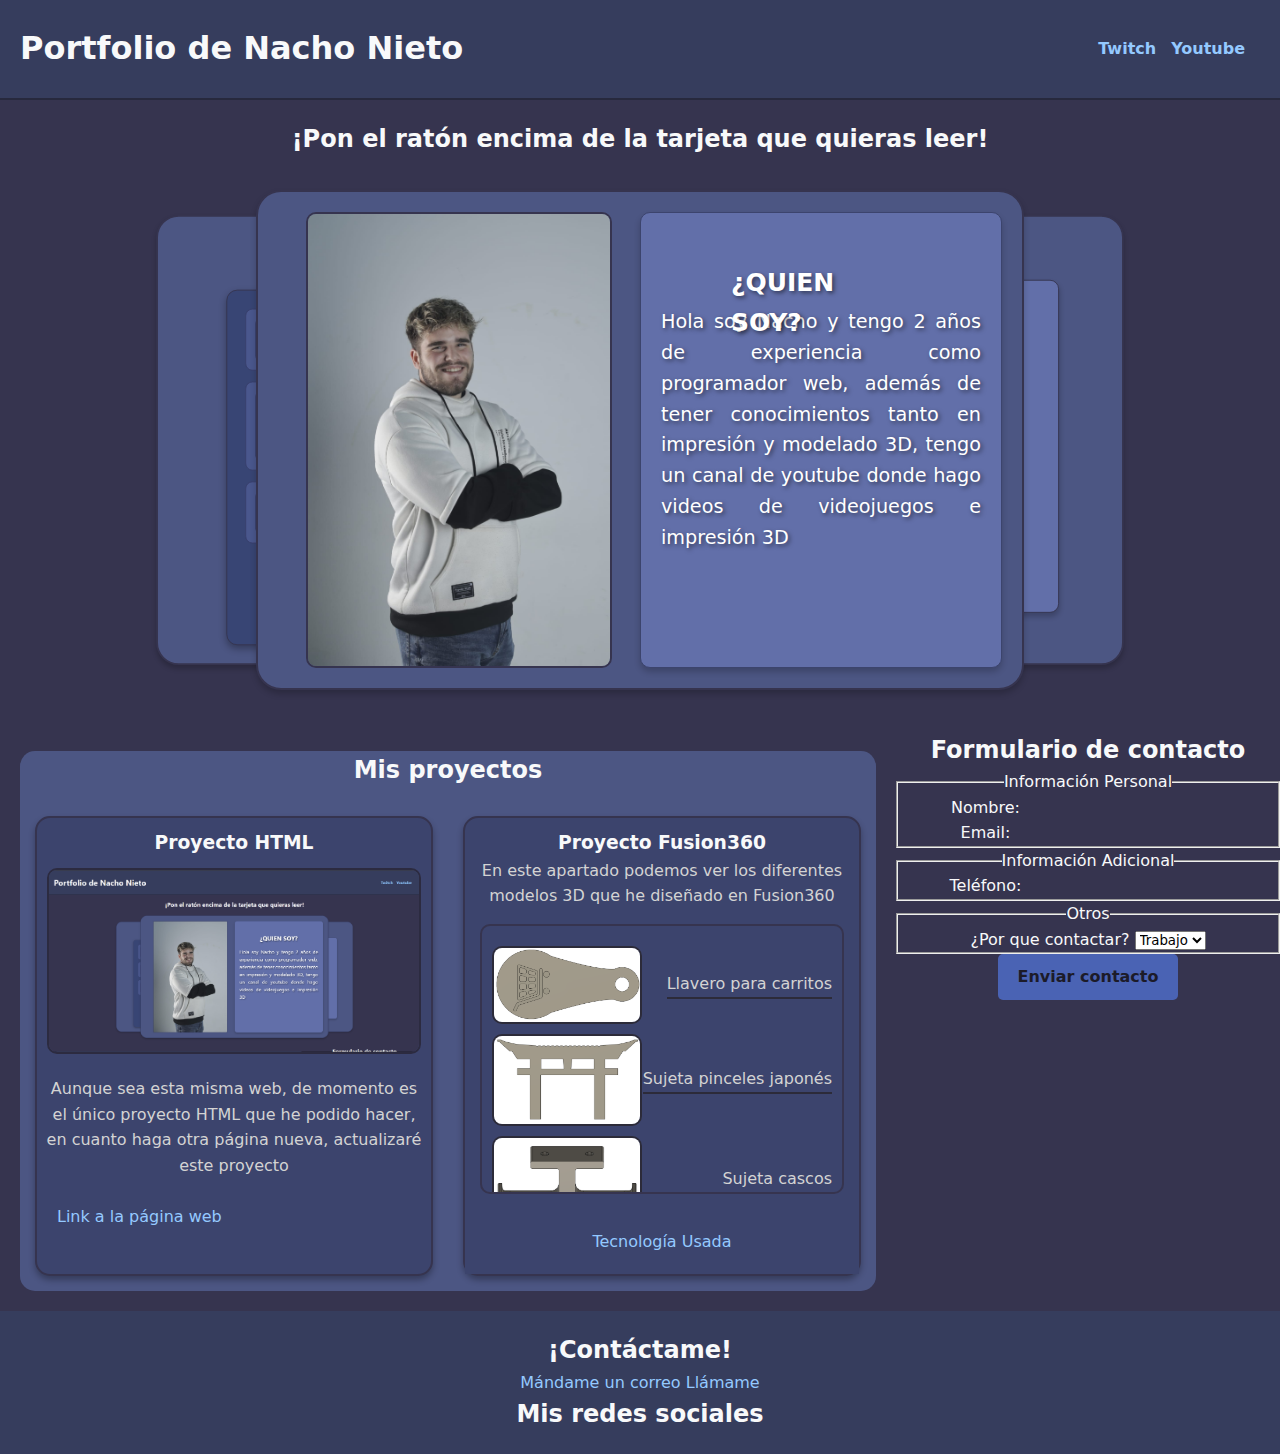
==== index.html @ bc75abee "Actualización: Proyecto_fusion" ====
<!DOCTYPE html>
<html lang="es">
<head>
    <meta charset="UTF-8">
    <meta name="viewport" content="width=device-width, initial-scale=1.0">
    <meta name="robots" content="index, follow">
    <meta name="theme-color" content="#625496">
    <meta name="description" content="Portfolio de Nacho Nieto en donde se encuentran varias experiencias y trabajos">
    <!-- Para hacer comentario o quitarlo hay que hacer Ctrl K Ctrl C -->
    <!--Entrar en opengraph para ver más etiquetas meta-->
    <link rel="icon" type="image/x-icon" href="img/icono/favicon.ico"> <!--Para insertar una imagen en la pestaña del buscador -->
    <link rel="stylesheet" href="styles/styles.css">
    <link rel="stylesheet" href="styles/oscuro.css">
    <title>Portfolio Nacho Nieto</title>
    <script>
        function detectDeviceAndRedirect() {
            const screenWidth = window.innerWidth;
            const currentPage = window.location.pathname.split('/').pop();
            const isMobile = screenWidth <= 768;
            if (isMobile && currentPage !== "mobile.html") {
                window.location.href = "mobile.html";
            } else if (!isMobile && currentPage !== "index.html") {
                window.location.href = "index.html";
            }
        }
        let resizeTimeout;
        window.addEventListener("resize", () => {
            clearTimeout(resizeTimeout);
            resizeTimeout = setTimeout(() => {
                detectDeviceAndRedirect();
            }, 200);
        });
        detectDeviceAndRedirect();
    </script>
</head>
<body>
    <header class="cabecera">
        <h1>Portfolio de Nacho Nieto</h1>
        <nav class="navegacion">
            <a href="https://twitch.tv/naxelo" target="_blank" rel="noreferrer">Twitch</a>
            <a href="https://www.youtube.com/@naxelus" target="_blank">Youtube</a>
        </nav>
    </header>
    <main class="contenido">
        <h2 class="titulo">¡Pon el ratón encima de la tarjeta que quieras leer!</h2>
        <section class="carrusel">
            <article class="tarjeta_1">
                <img class="foto-avatar" src="img/Foto_Carla_1.jpg" alt="Nacho Nieto">
                <div class="tarjeta_1_contenido">
                    <h2>¿Quien soy?</h2>
                    <p>Hola soy Nacho y tengo 2 años de experiencia como programador web, además de tener conocimientos tanto en impresión y modelado 3D, tengo un canal de youtube donde hago videos de videojuegos e impresión 3D</p>
                </div>
            </article>
            <article class="tarjeta_2">
                <div class="tarjeta_2_fondo"></div>
                <h2>Experiencia</h2>
                <h3 class="profesional">Profesional</h3>
                <div class="indra">
                    <p>Indra</p>
                    <div class="detalles">
                        <h3>Indra</h3>
                        <p>Dentro de Indra he conseguido mucha experiencia y aptitudes, algunas de las cuales son:</p>
                        <ul>
                            <li>Office365</li>
                            <li>Redes y Sistemas</li>
                            <li>Comunicaciones</li>
                            <li>Sostenibilidad</li>
                            <li>Sistemas informáticos</li>
                            <li>Hardware</li>
                            <li>Software</li>
                            <li>Conexiones</li>
                        </ul>
                        <p>Tiempo en Indra: 2023-Actualmente 1 año y 5 meses</p>
                    </div>
                </div>
                <div class="basf">
                    <p>BASF</p>
                    <div class="detalles">
                        <h3>BASF</h3>
                        <p>Dentro de BASF he conseguido mucha experiencia y aptitudes, algunas de las cuales son:</p>
                        <ul>
                            <li>Office365</li>
                            <li>Redes y Sistemas</li>
                            <li>Sistemas informáticos</li>
                            <li>Hardware</li>
                            <li>Software</li>
                            <li>Conexiones</li>
                            <li>Servicio Soporte IT</li>
                            <li>Resolución de Incidencias</li>
                        </ul>
                        <p>Tiempo en BASF: Febrero(2023)-Junio(2023) 5 meses</p>
                    </div>
                </div>
                <h3 class="personal">Personal</h3>
                <div class="clipchamp">
                    <p>Clipchamp</p>
                    <div class="detalles">
                        <h3>Clipchamp</h3>
                        <p>Con la herramienta Clipchamp he conseguido mucha experiencia por mi cuenta habiendo editado varios vídeos</p>
                        <ul>
                            <li>Edición básica de vídeos</li>
                            <li>Edición media de vídeos</li>
                            <li>Edición de audio</li>
                            <li>Producción de vídeos para RRSS</li>
                            <li>Diseño y estilo</li>
                            <li>Optimización de vídeos</li>
                        </ul>
                        <p>Tiempo usando esta tecnología: 2 años</p>
                    </div>
                </div>
                <div class="fusion360">
                    <p>Fusion360</p>
                    <div class="detalles">
                        <h3>Fusion360</h3>
                        <p>Con la herramienta Fusion360 he conseguido mucha experiencia por mi cuenta haciendo modelos 3D</p>
                        <ul>
                            <li>Nivel medio modelado 3D</li>
                            <li>Diseño para fabricación (DFM)</li>
                            <li>Diseño paramétrico</li>
                            <li>Diseño para impresión 3D</li>
                            <li>Fabricación aditiva y sustractiva</li>
                            <li>Presentación de ideas</li>
                        </ul>
                        <p>Tiempo usando esta tecnología: 1 año</p>
                    </div>
                </div>
            </article>
            <article class="tarjeta_3">
                <h2>Preguntas frecuentes</h2>
                <div class="preguntas_frecuentes">
                    <details>
                        <summary>¿Que estudios tienes?</summary>
                        <p>Estudié en el instituto IES Luis de Lucena, un Grado Superior de Telecomunicaciones y Sistemas Informáticos</p>
                    </details>
                    <details>
                        <summary>¿Que trabajo ha sido el que más experiencia te ha dado?</summary>
                        <p>En mi caso ha sido trabajando en Indra, ahí ha sido donde más experiencia he podido obtener</p>
                    </details>
                    <details>
                        <summary>¿Por qué dedicarte a la programación?</summary>
                        <p>Porque es un mundo que me apasiona y me encanta el hecho de estar ahora mismo programando esta página web</p>
                    </details>
                </div>
            </article>
        </section>
        <section class="proyectos">
            <h2>Mis proyectos</h2>
            <article class="proyecto proyecto_html">
                <header>
                    <h3>Proyecto HTML</h3>
                </header>
                <figure>
                    <img src="img/pag_web.png" alt="Imagen proyecto HTML">
                </figure>
                <p>Aunque sea esta misma web, de momento es el único proyecto HTML que he podido hacer, en cuanto haga otra página nueva, actualizaré este proyecto</p>
                <footer>
                    <a href="">Link a la página web</a>
                </footer>
            </article>
            <article class="proyecto proyecto_fusion">
                <header>
                    <h3>Proyecto Fusion360</h3>
                </header>
                <p>En este apartado podemos ver los diferentes modelos 3D que he diseñado en Fusion360</p>
                <figure class="modelos">
                    <div>
                        <img src="img/proyecto_fusion/Llavero_Carrito.png" alt="Foto del modelo">
                        <p>Llavero para carritos</p>
                    </div>
                    <div>
                        <img src="img/proyecto_fusion/Sujeta_Pinceles_Japones.png" alt="Foto del modelo">
                        <p>Sujeta pinceles japonés</p>
                    </div>
                    <div>
                        <img src="img/proyecto_fusion/Sujeta_Cascos.png" alt="Foto del modelo">
                        <p>Sujeta cascos</p>
                    </div>
                    <div>
                        <img src="img/proyecto_fusion/Gonggi.png" alt="Foto del modelo">
                        <p>Gonggi</p>
                    </div>
                    <div>
                        <img src="img/proyecto_fusion/Sujeta_Mandos.png" alt="Foto del modelo">
                        <p>Sujeta mandos</p>
                    </div>
                </figure>
                <footer>
                    <a href="https://www.autodesk.com/uk/products/fusion-360/" target="_blank">Tecnología Usada</a>
                </footer>
            </article>
        </section>
        <section class="formulario">
            <h2>Formulario de contacto</h2>
            <form method="post" action="/">
                <fieldset>
                    <legend>Información Personal</legend>
                    <div>
                        <label for="name">Nombre:
                            <input type="text" id="name" name="name" required>
                        </label>
                    </div>
                    <div>
                        <label for="email">Email:
                            <input type="email" name="email" id="email" required>
                        </label>
                    </div>
                </fieldset>
                <fieldset>
                    <legend>Información Adicional</legend>
                    <div>
                        <label for="tel">Teléfono:
                            <input type="tel" name="tel" id="tel" required pattern="[0-9]{9}">
                        </label>
                    </div>
                </fieldset>
                <fieldset>
                    <legend>Otros</legend>
                    <div>
                        <label for="why">¿Por que contactar?</label>
                        <select name="why" id="why">
                            <option value="1">Trabajo</option>
                            <option value="2">Duda</option>
                            <option value="3">Otro</option>
                        </select>
                    </div>
                </fieldset>
                <button>Enviar contacto</button>
            </form>
        </section>
    </main>
    <footer>
        <h2>¡Contáctame!</h2>
        <a href="mailto:naniru08052003@gmail.com" target="_blank">Mándame un correo</a>
        <a href="tel:+34608699053" target="_blank">Llámame</a>
        <h2>Mis redes sociales</h2>
        <a title="Linkedin" href=""><i></i></a>
        <a href="Youtube"><i></i></a>
        <a href="Twitch"><i></i></a>
        <a href="Infojobs"><i></i></a>
    </footer>
</body>
</html>
---- styles/styles.css ----
:root{
    --morado_oscuro: #4c5683;
    --morado_normal: #626fa9;
    --morado_muyoscuro: #3c446d;

    --bordes: #36344f;
}

/*Código para no tener estilos predeterminados*/

* {
    margin: 0;
    padding: 0;
    box-sizing: border-box;
    font-family: system-ui, -apple-system, BlinkMacSystemFont, 'Segoe UI', Roboto, Oxygen, Ubuntu, Cantarell, 'Open Sans', 'Helvetica Neue', sans-serif;
}
body {
    font-family: Arial, sans-serif;
    line-height: 1.6;
    width: 100%;
    height: auto;
    text-align: center;
}

h1,
h2,
h3,
p {
    margin: 0;
    padding: 0;
}

button,
input,
a {
    all: unset;
    cursor: pointer;
}

ol,
ul {
    list-style: none;
    padding: 0;
    margin: 0;
}

/*Decoración*/
.cabecera {
    width: 100%;
    height: 100px;
    border-bottom: 2px solid;
    display: flex;
    justify-content: space-between;
    align-items: center;
    padding: 10px;
    position: sticky;
    top: 0;
    z-index: 5;
}

.navegacion {
    display: flex;
    align-items: center;
}

.navegacion:hover {
    cursor: pointer;
}

.navegacion a:hover {
    text-decoration: underline;
}

.contenido {
    min-height: 100vh;
    display: grid;
    grid-template-columns: 70% 30%;
    grid-template-rows: 50px 1fr 1fr;
    grid-template-areas:
    "titulo titulo" 
    "carrusel carrusel"
    "proyecto formulario"
    ;
}

h2 {
    scroll-margin-top: 100px;
}

.titulo{
    grid-area: titulo;
    margin-top: 20px;
}

/*Código del carrusel*/
.carrusel {
    width: 768px;
    height: 500px;
    align-self: center;
    display: grid;
    justify-content: center;
    align-items: center;
    margin: 35px auto;
    grid-area: carrusel;
}

.tarjeta_1,
.tarjeta_2,
.tarjeta_3 {
    background-color: var(--morado_oscuro);
    border: 2px solid var(--bordes);
    box-shadow: 0px 4px 6px rgba(0, 0, 0, 0.2);
    border-radius: 25px;
    max-width: 768px;
    height: 500px;
    grid-row: 1 / 2;
    grid-column: 1/2;
    z-index: 2;
}

.carrusel:hover .tarjeta_1,
.carrusel:hover .tarjeta_2,
.carrusel:hover .tarjeta_3 {
    animation-play-state: paused;
}

.tarjeta_1 {
    transform: translateX(0);
    animation: cicloCompleto 15s ease-in-out infinite 3s;
    z-index: 3;
}
.tarjeta_1:hover {
    animation-play-state: paused;
}
.tarjeta_2 {
    transform: translate(20%);
    scale: 0.9;
    animation: cicloCompleto2 15s ease-in-out infinite 3s;
}
.tarjeta_2:hover {
    animation-play-state: paused;
}
.tarjeta_3 {
    transform: translate(-20%);
    scale: 0.9;
    animation: cicloCompleto3 15s ease-in-out infinite 3s;
    z-index: 1;
}
.tarjeta_3:hover {
    animation-play-state: paused;
}

@keyframes cicloCompleto {
    0% {
        transform: translateX(0);
        z-index: 3;
        scale: 1;
    }
    33.33% {
        transform: translateX(-20%);
        z-index: 2;
        scale: 0.9;
    }
    66.66% {
        transform: translateX(20%);
        scale: 0.9;
    }
    100% {
        transform: translateX(0);
        z-index: 3;
        scale: 1;
    }
}

@keyframes cicloCompleto2 {
    0% {
        transform: translateX(20%);
        z-index: 1;
        scale: 0.9;
    }
    33.33% {
        transform: translateX(0);
        z-index: 3;
        scale: 1;
    }
    66.66% {
        transform: translateX(-20%);
        z-index: 2;
        scale: 0.9;
    }
    100% {
        transform: translateX(20%);
        z-index: 1;
        scale: 0.9;
    }
}

@keyframes cicloCompleto3 {
    0% {
        transform: translateX(-20%);
        z-index: 2;
        scale: 0.9;
    }
    15% {
        z-index: 1;
    }
    33.33% {
        transform: translateX(20%);
        scale: 0.9;
    }
    66.66% {
        transform: translateX(0);
        z-index: 3;
        scale: 1;
    }
    100% {
        transform: translateX(-20%);
        z-index: 2;
        scale: 0.9;
    }
}

/*Código decoración*/
.tarjeta_1{
    display: grid;
    grid-template-columns: 1fr 1fr;
    grid-template-rows: 1fr;
    padding: 20px;
}

.tarjeta_1 img{
    max-width: 100%;
    max-height: 100%;
    object-fit: cover;
    grid-row: 1 / 3;
    justify-self: center;
}

.tarjeta_1_contenido{
    display: flex;
    flex-direction: column;
    justify-content: center;
    align-content: center;
    position: relative;
    margin: 0 auto;
    width: 100%;
    text-align: justify;
    font-size: 1.2em;
    line-height: 1.6;
    color: #e0e0e0;
    background: var(--morado_normal);
    padding: 15px 20px;
    border-radius: 10px;
    box-shadow: 0px 4px 6px rgba(0, 0, 0, 0.2);
    border: 1px solid #3c446d;
}

.tarjeta_1_contenido h2{
    position: absolute;
    top: 50px;
    left: 50%;
    transform: translate(-50%);
    font-size: 1.3em;
    color: #fff;
    text-transform: uppercase;
    margin-bottom: 20px;
    text-shadow: 2px 2px 4px rgba(0, 0, 0, 0.5);
}

.tarjeta_1_contenido p{
    color: #fff;
    margin-bottom: 20px;
    text-shadow: 2px 2px 4px rgba(0, 0, 0, 0.5);
}

.tarjeta_2{
    display: grid;
    grid-template-columns: 1fr 1fr;
    grid-template-rows: repeat(8, 50px);
    gap: 10px;
    padding: 20px;
}

.tarjeta_2_fondo{
    background-color: var(--morado_normal);
    box-shadow: 0px 4px 6px rgba(0, 0, 0, 0.2);
    border: 1px solid var(--bordes) ;
    border-radius: 10px;
    margin: 50px;
    grid-column: 1 / 3;
    grid-row: 1 / 9;
}

.tarjeta_2 h2{
    grid-row: 1 / 2;
    grid-column: 1 / 3;
    margin-top: px;
    font-size: 1.8em;
    text-shadow: 2px 2px 4px rgba(0, 0, 0, 0.5);
}

.tarjeta_2 h3{
    font-size: 1.6em;
    text-decoration: underline;
    text-shadow: 2px 2px 4px rgba(0, 0, 0, 0.5);
}

.tarjeta_2 p{
    width: fit-content;
    color: #fff;
    font-size: 1.2em;
    font-weight: 700;
    text-shadow: 2px 2px 4px rgba(0, 0, 0, 0.5);
}

.tarjeta_2 p:hover{
    color: #e0e0e0;
    cursor: pointer;
}

.profesional{
    grid-column: 1 / 2;
    grid-row: 2 / 3;
    align-self: center;
}

.indra{
    grid-column: 1 / 2;
    grid-row: 3 / 4;
    justify-self: center;
    position: relative;
}

.indra p{
    justify-self: center;
}

.detalles{
    opacity: 0;
    visibility: hidden;
    background: linear-gradient(180deg, #4a4f77, #2e344f);
    position: absolute;
    top: 100%;
    z-index: 10;
    width: 500px;
    height: 250px;
    border-radius: 10px;
    padding: 10px;
    justify-content: center;
}


.detalles h3{
    font-size: 1.6em;
    grid-column: 1 / 3;
}

.detalles p{
    font-size: 1em;
    grid-column: 1 / 3;
}

.detalles ul{
    display: grid;
    grid-template-columns: 1fr 1fr;
    grid-template-rows: repeat(4, 1fr);
    gap: 2px;
    
}

.detalles li{
    color: #fff;
    text-align: center;
    border-bottom: 1px solid #555;
}

.detalles li:nth-child(odd){
    grid-column: 1 / 2;
}

.detalles li:nth-child(even){
    grid-column: 2 / 3;
}

.indra p:hover + .detalles{
    opacity: 1;
    visibility: visible;
    text-align: center;
}

.basf{
    grid-column: 1 / 2;
    grid-row: 4 / 5;
    justify-self: center;
    position: relative;
}

.basf p{
    justify-self: center;
}

.basf p:hover + .detalles{
    opacity: 1;
    visibility: visible;
}

.personal{
    grid-column: 2 / 3;
    grid-row: 2 / 3;
    align-self: center;
}

.fusion360{
    grid-column: 2 / 3;
    grid-row: 3 / 4;
    justify-self: center;
    position: relative;
}

.fusion360 p{
    justify-self: center;
}

.fusion360 p:hover + .detalles{
    opacity: 1;
    visibility: visible;
    right: -50%;
}

.clipchamp{
    grid-column: 2 / 3;
    grid-row: 4 / 5;
    justify-self: center;
    position: relative;
}

.clipchamp p{
    justify-self: center;
}

.clipchamp p:hover + .detalles{
    opacity: 1;
    visibility: visible;
    right: -50%;
}

.tarjeta_3{
    display: flex;
    flex-direction: column;
    align-items: center;
}
.tarjeta_3 h2{
    margin-top: 15px;
    font-size: 1.8em;
    text-shadow: 2px 2px 4px rgba(0, 0, 0, 0.5);
}

.preguntas_frecuentes::-webkit-scrollbar {
    width: 8px;
    height: 8px;
}

.preguntas_frecuentes::-webkit-scrollbar-track {
    background: #e0e0e0;
    border-radius: 8px;
}

.preguntas_frecuentes::-webkit-scrollbar-thumb {
    background-color: #4c5683;
    border-radius: 8px;
    border: 2px solid #e0e0e0;
}

.preguntas_frecuentes::-webkit-scrollbar-thumb:hover {
    background-color: #1c1b29;
}

.preguntas_frecuentes::-webkit-scrollbar-horizontal {
    height: 6px;
}

.preguntas_frecuentes {
    width: 80%;
    height: 80%;
    border: 1px solid var(--bordes);
    overflow: auto;
    background-color: #384574;
    border-radius: 12px;
    padding: 20px;
    margin: 20px auto;
    box-shadow: 0 4px 8px rgba(0, 0, 0, 0.3);
    color: #ffffff;
    font-family: Arial, sans-serif;
}

.preguntas_frecuentes h2 {
    text-align: center;
    font-size: 1.8rem;
    margin-bottom: 16px;
    color: #e0e6f8;
}

.preguntas_frecuentes details {
    background-color: #4a578d;
    border: 1px solid #39406c;
    border-radius: 8px;
    margin-bottom: 12px;
    padding: 10px;
    transition: all 0.3s ease;
}

.preguntas_frecuentes details:hover {
    background-color: #5666a3;
}

.preguntas_frecuentes summary {
    font-size: 1.2rem;
    font-weight: bold;
    color: #ffffff;
    cursor: pointer;
    padding: 8px;
    border-radius: 6px;
    background-color: #39406c;
    transition: background-color 0.3s ease;
    list-style: none;
}

.preguntas_frecuentes summary:hover {
    background-color: #5666a3;
}

.preguntas_frecuentes p {
    margin-top: 10px;
    font-size: 1rem;
    line-height: 1.5;
    color: #d3d8f3;
    padding: 10px;
    background-color: #2d3458;
    border-radius: 6px;
}

.proyectos{
    grid-area: proyecto;
    margin: 20px;
    background-color: var(--morado_oscuro);
    border-radius: 15px;
    display: grid;
    grid-template-columns: 1fr 1fr;
    grid-template-rows: 50px 1fr;
}

.proyectos h2{
    grid-column: 1 / 3;
}

.proyecto{
    background-color: var(--morado_muyoscuro);
    border: 2px solid var(--bordes);
    box-shadow: 0px 4px 6px rgba(0, 0, 0, 0.3);
    margin: 15px;
    border-radius: 15px;
}

.proyecto h3{
    margin-top: 10px;
    height: 100%;
}

.proyecto footer{
    background-color: var(--morado_muyoscuro);
    align-self: flex-start;
}

.proyecto_html{
    grid-column: 1 / 2;
    display: flex;
    flex-direction: column;
}

.proyecto_html figure{
    margin: 10px 0;
}

.proyecto_html figure img{
    width: 95%;
    border: 2px solid #2c2b40;
}

.proyecto_html p{
    padding: 5px;
}

.proyecto_fusion{
    grid-column: 2 / 3;
}

.modelos{
    border: 2px solid var(--bordes);
    border-radius: 10px;
    margin: 15px;
    padding: 10px;
    max-height: 270px;
    overflow: auto;
}

.modelos::-webkit-scrollbar {
    width: 8px;
    height: 8px;
}

.modelos::-webkit-scrollbar-track {
    background: #e0e0e0;
    border-radius: 8px;
}

.modelos::-webkit-scrollbar-thumb {
    background-color: #4c5683;
    border-radius: 8px;
    border: 2px solid #e0e0e0;
}

.modelos::-webkit-scrollbar-thumb:hover {
    background-color: #1c1b29;
}

.modelos::-webkit-scrollbar-horizontal {
    height: 6px;
}

.modelos div{
    display: flex;
    justify-content: space-between;
    margin: 10px 0;
}

.modelos div img{
    width: 150px;
    height: auto;
    border-color: #2c2b39;
}

.modelos div p{
    align-self: center;
    border-bottom: 2px solid #2c2b39;
}
---- styles/oscuro.css ----
:root{
    --fondo_principal: #36344f;
    --fondo_secundario: #363d5d;
    --fondo_boton :#4a63b4;
    --fondo_boton_hover: #697dd7;
    --enlaces: #94C9FF;
    --enlaces_hover: #76A5FF;
    --bordes: #36344f;
}

body {
    background-color: var(--fondo_principal);
    color: #f8f9fa;
    font-family: Arial, sans-serif;
    line-height: 1.6;
}

.cabecera {
    background-color: var(--fondo_secundario);
    color: #f8f9fa;
    padding: 10px 20px;
    border-bottom: 2px solid #27293d;
    display: flex;
    justify-content: space-between;
    align-items: center;
}

.navegacion a {
    color: var(--enlaces);
    text-decoration: none;
    margin-right: 15px;
    font-weight: bold;
}

.navegacion a:hover {
    color: var(--enlaces_hover);
    text-decoration: underline;
}

.navegacion a:active{
    color: #D1E9FF;
}

h1,
h2,
h3 {
    color: #f8f9fa;
}

p,
li,
small {
    color: #d3d3d3;
}

button {
    background-color: var(--fondo_boton);
    color: #1c1b29;
    border: none;
    padding: 10px 20px;
    cursor: pointer;
    border-radius: 5px;
    font-weight: bold;
}

button:hover {
    background-color: var(--fondo_boton_hover);
    color: #ffffff;
}

footer {
    background-color: var(--fondo_secundario);
    color: #d3d3d3;
    text-align: center;
    padding: 20px;
}

footer a {
    color: var(--enlaces);
    text-decoration: none;
}

footer a:hover {
    color: var(--enlaces_hover);
    text-decoration: underline;
}

/* Estilo adicional para separadores o detalles */
hr {
    border: 1px solid #27293d;
    margin: 20px 0;
}

/* Destacar detalles importantes */
.highlight {
    color: #ff5700;
    font-weight: bold;
}

/* Imágenes */
img {
    border: 2px solid var(--bordes);
    border-radius: 10px;
}
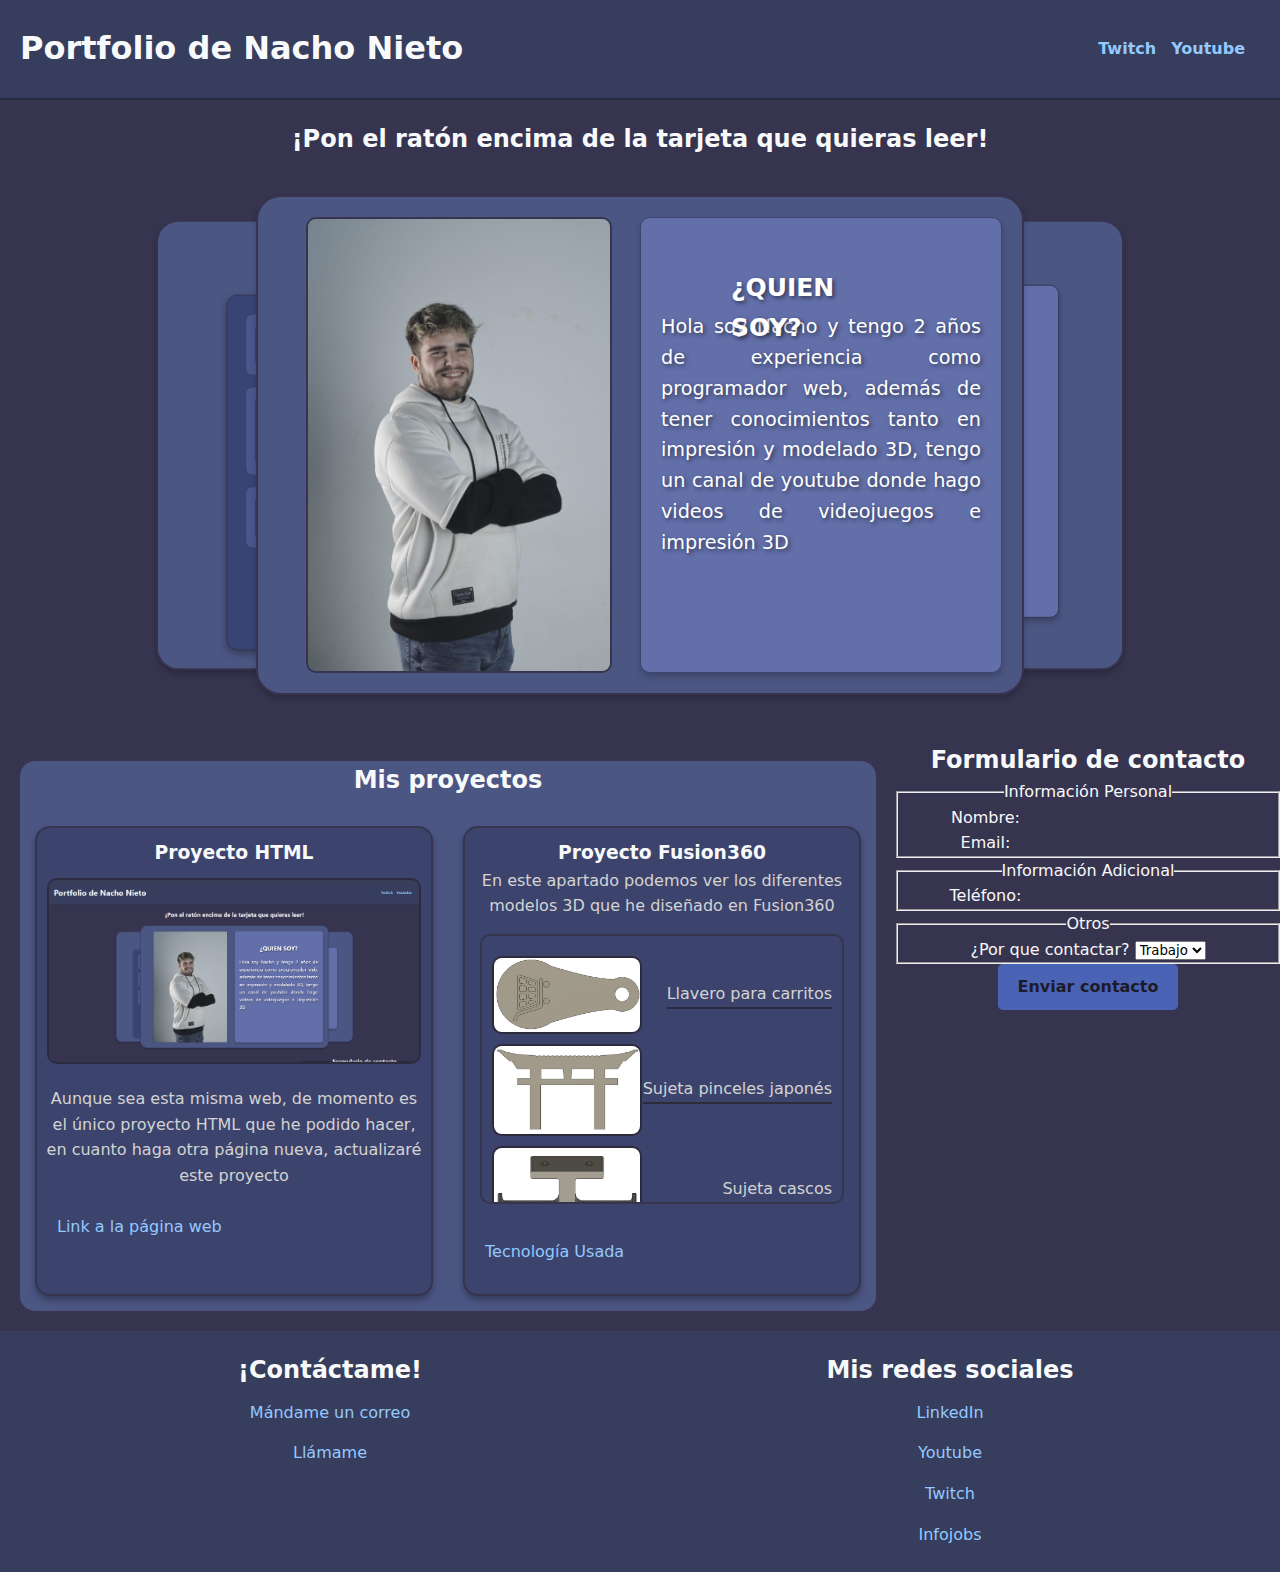
==== commit fcd48475: "Actualización: Formulario y el footer" ====
--- a/index.html
+++ b/index.html
@@ -191,7 +191,7 @@
         </section>
         <section class="formulario">
             <h2>Formulario de contacto</h2>
-            <form method="post" action="/">
+            <form method="post" action="https://script.google.com/macros/s/AKfycbwvknbaGxZZZMvTqfDeNEpvN8CyT8bdqizESLWZQ_FIiRM4Olby9V68ihwt_ud4tRWH/exec">
                 <fieldset>
                     <legend>Información Personal</legend>
                     <div>
@@ -228,15 +228,19 @@
             </form>
         </section>
     </main>
-    <footer>
-        <h2>¡Contáctame!</h2>
-        <a href="mailto:naniru08052003@gmail.com" target="_blank">Mándame un correo</a>
-        <a href="tel:+34608699053" target="_blank">Llámame</a>
-        <h2>Mis redes sociales</h2>
-        <a title="Linkedin" href=""><i></i></a>
-        <a href="Youtube"><i></i></a>
-        <a href="Twitch"><i></i></a>
-        <a href="Infojobs"><i></i></a>
+    <footer class="footer">
+        <div class="footer_contenido">
+            <h2>¡Contáctame!</h2>
+            <a href="mailto:naniru08052003@gmail.com" target="_blank">Mándame un correo</a>
+            <a href="tel:+34608699053" target="_blank">Llámame</a>
+        </div>
+        <div class="redes_sociales">
+            <h2>Mis redes sociales</h2>
+            <a title="Linkedin">LinkedIn</a>
+            <a href="Youtube">Youtube</a>
+            <a href="Twitch">Twitch</a>
+            <a href="Infojobs">Infojobs</a>
+        </div>
     </footer>
 </body>
 </html>
--- a/styles/styles.css
+++ b/styles/styles.css
@@ -45,6 +45,8 @@
 }
 
 /*Decoración*/
+
+/*Código de la Cabecera*/
 .cabecera {
     width: 100%;
     height: 100px;
@@ -539,6 +541,8 @@
     border-radius: 6px;
 }
 
+/*Código de los proyectos*/
+
 .proyectos{
     grid-area: proyecto;
     margin: 20px;
@@ -592,6 +596,8 @@
 
 .proyecto_fusion{
     grid-column: 2 / 3;
+    display: flex;
+    flex-direction: column;
 }
 
 .modelos{
@@ -643,3 +649,41 @@
     align-self: center;
     border-bottom: 2px solid #2c2b39;
 }
+
+.proyecto_fusion footer{
+    border-radius: 10px;
+    margin-bottom: 10px;
+}
+
+/*Código del Formulario*/
+
+
+
+/*Código del Footer*/
+
+.footer{
+    display: grid;
+    grid-template-columns: 1fr 1fr;
+    grid-template-rows: 1fr;
+}
+
+.footer a{
+    padding: 5px 10px;
+    text-decoration: none;
+    max-width: max-content;
+    text-align: center;
+}
+
+.footer_contenido{
+    display: flex;
+    flex-direction: column;
+    gap: 5px;
+    align-items: center;
+}
+
+.redes_sociales{
+    display: flex;
+    flex-direction: column;
+    gap: 5px;
+    align-items: center;
+}
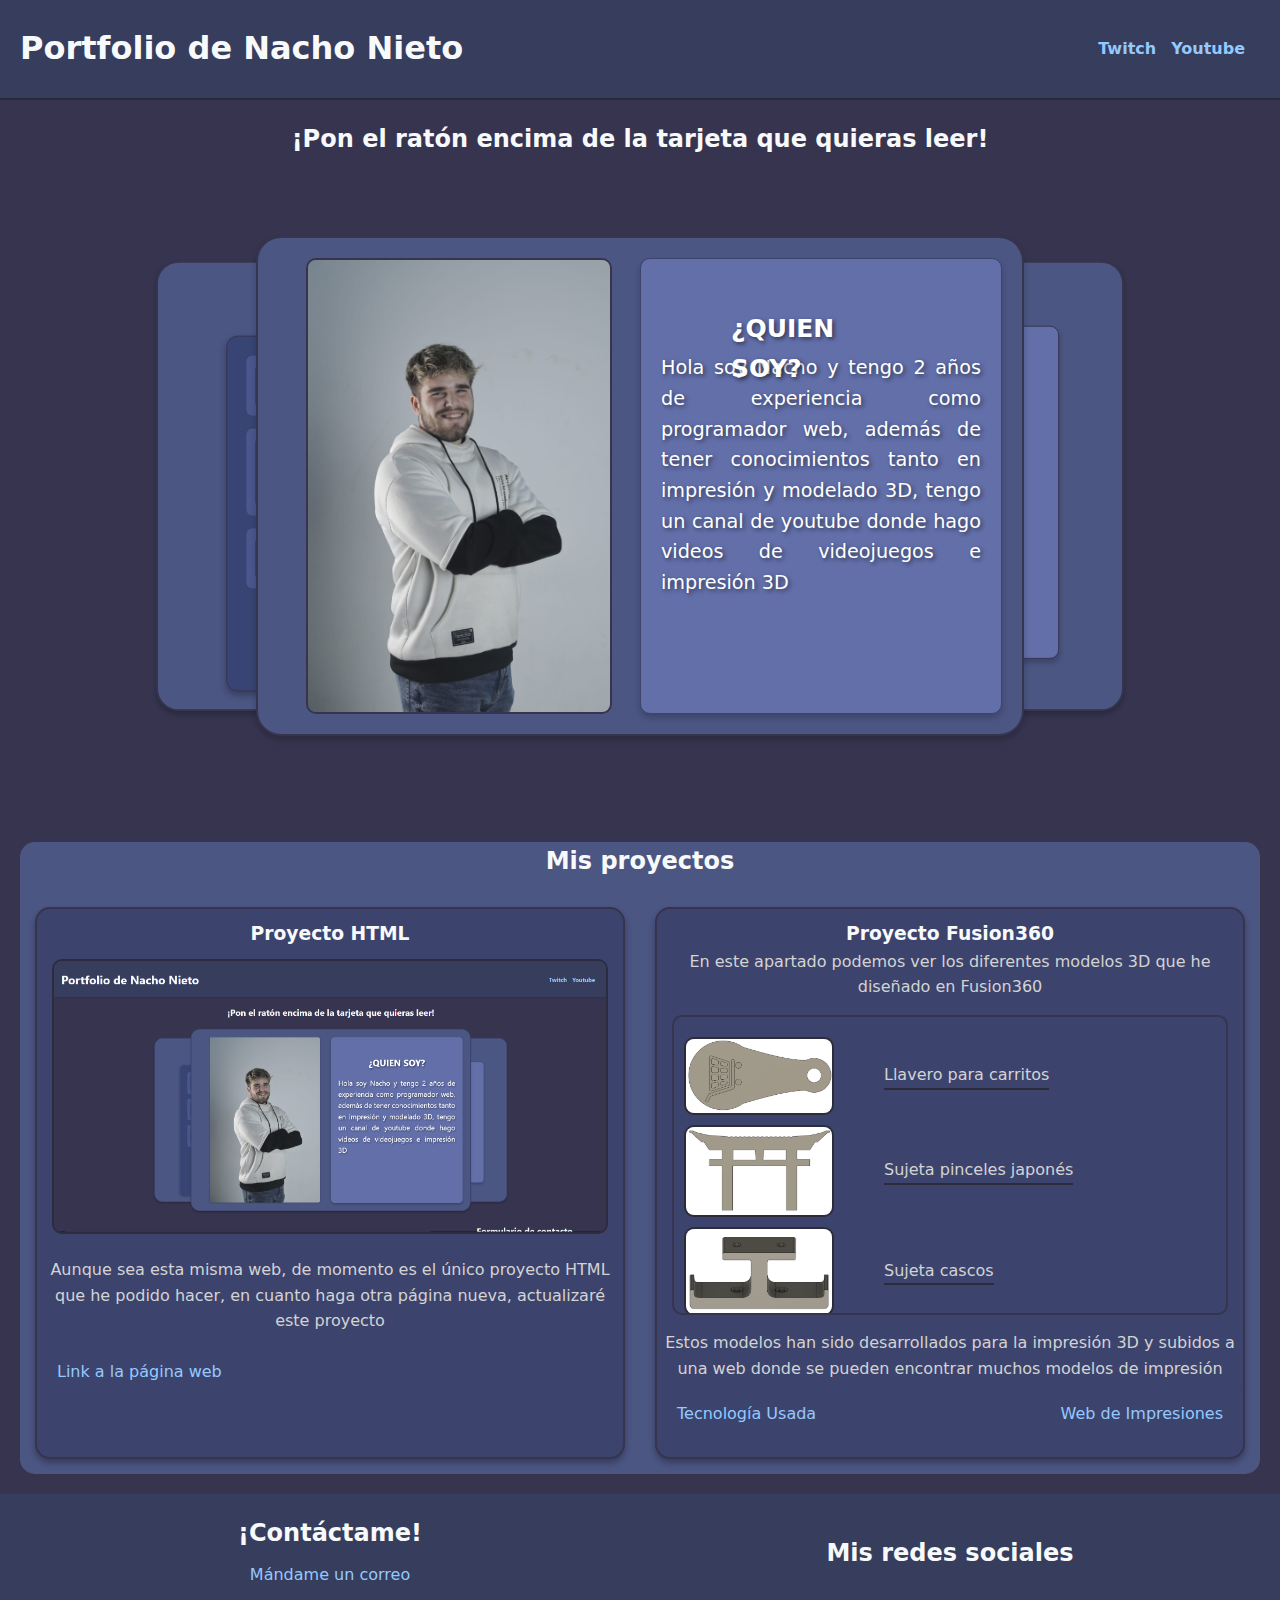
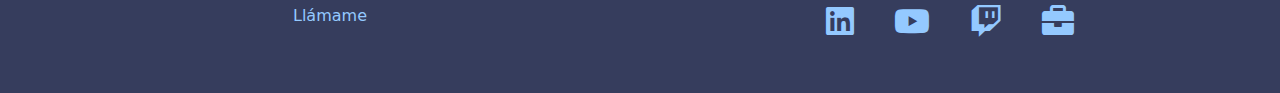
==== commit 36479b90: "Actualización: Quitado el formulario y reparado proyecto fusion" ====
--- a/index.html
+++ b/index.html
@@ -11,6 +11,7 @@
     <link rel="icon" type="image/x-icon" href="img/icono/favicon.ico"> <!--Para insertar una imagen en la pestaña del buscador -->
     <link rel="stylesheet" href="styles/styles.css">
     <link rel="stylesheet" href="styles/oscuro.css">
+    <link href="https://cdnjs.cloudflare.com/ajax/libs/font-awesome/6.0.0/css/all.min.css" rel="stylesheet">
     <title>Portfolio Nacho Nieto</title>
     <script>
         function detectDeviceAndRedirect() {
@@ -184,14 +185,16 @@
                         <p>Sujeta mandos</p>
                     </div>
                 </figure>
+                <p>Estos modelos han sido desarrollados para la impresión 3D y subidos a una web donde se pueden encontrar muchos modelos de impresión</p>
                 <footer>
                     <a href="https://www.autodesk.com/uk/products/fusion-360/" target="_blank">Tecnología Usada</a>
+                    <a href="https://www.printables.com/@Naxelus_1874142/models" target="_blank">Web de Impresiones</a>
                 </footer>
             </article>
         </section>
-        <section class="formulario">
+        <!-- <section class="formulario">
             <h2>Formulario de contacto</h2>
-            <form method="post" action="https://script.google.com/macros/s/AKfycbwvknbaGxZZZMvTqfDeNEpvN8CyT8bdqizESLWZQ_FIiRM4Olby9V68ihwt_ud4tRWH/exec">
+            <form method="post" action="/">
                 <fieldset>
                     <legend>Información Personal</legend>
                     <div>
@@ -226,7 +229,7 @@
                 </fieldset>
                 <button>Enviar contacto</button>
             </form>
-        </section>
+        </section> -->
     </main>
     <footer class="footer">
         <div class="footer_contenido">
@@ -236,10 +239,12 @@
         </div>
         <div class="redes_sociales">
             <h2>Mis redes sociales</h2>
-            <a title="Linkedin">LinkedIn</a>
-            <a href="Youtube">Youtube</a>
-            <a href="Twitch">Twitch</a>
-            <a href="Infojobs">Infojobs</a>
+            <div class="iconos">
+                <a title="Linkedin"><i class="fa-brands fa-linkedin"></i></a>
+                <a href="Youtube"><i class="fa-brands fa-youtube"></i></a>
+                <a href="Twitch"><i class="fa-brands fa-twitch"></i></a>
+                <a href="Infojobs"><i class="fa-solid fa-briefcase"></i></a>
+            </div>
         </div>
     </footer>
 </body>
--- a/styles/styles.css
+++ b/styles/styles.css
@@ -81,7 +81,7 @@
     grid-template-areas:
     "titulo titulo" 
     "carrusel carrusel"
-    "proyecto formulario"
+    "proyecto proyecto"
     ;
 }
 
@@ -605,7 +605,7 @@
     border-radius: 10px;
     margin: 15px;
     padding: 10px;
-    max-height: 270px;
+    max-height: 300px;
     overflow: auto;
 }
 
@@ -635,7 +635,6 @@
 
 .modelos div{
     display: flex;
-    justify-content: space-between;
     margin: 10px 0;
 }
 
@@ -643,6 +642,7 @@
     width: 150px;
     height: auto;
     border-color: #2c2b39;
+    margin-right: 50px;
 }
 
 .modelos div p{
@@ -651,8 +651,11 @@
 }
 
 .proyecto_fusion footer{
+    display: flex;
+    justify-content: space-between;
     border-radius: 10px;
     margin-bottom: 10px;
+    width: 100%;
 }
 
 /*Código del Formulario*/
@@ -684,6 +687,26 @@
 .redes_sociales{
     display: flex;
     flex-direction: column;
-    gap: 5px;
     align-items: center;
-}
+    text-align: center;
+    padding: 20px;
+    gap: 20px;
+}
+
+.iconos{
+    display: flex;
+    justify-content: space-evenly;
+    align-items: center;
+    gap: 20px;
+    flex-wrap: wrap;
+}
+
+.iconos a{
+    font-size: 2rem;
+    text-decoration: none;
+    transition: transform 0.4s, color 0.4s; 
+}
+
+.iconos a:hover{
+    transform: scale(1.3);
+}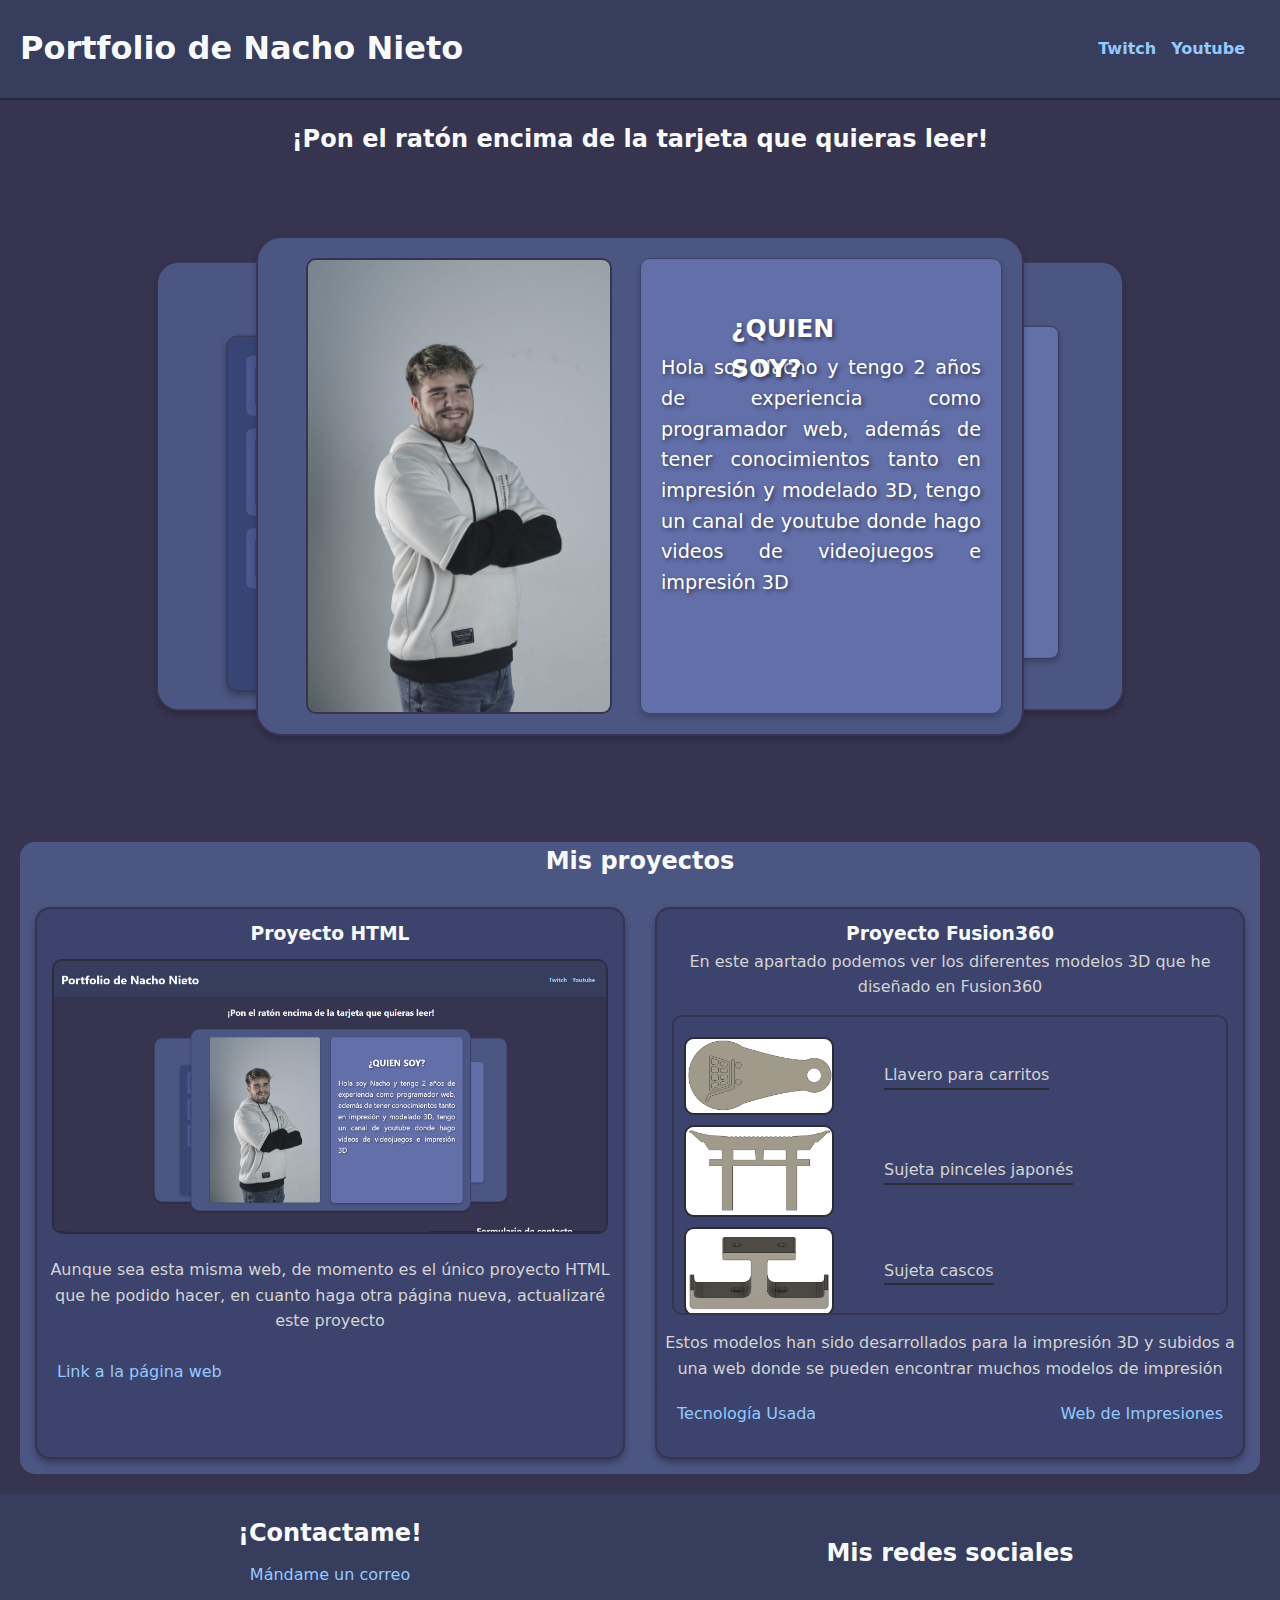
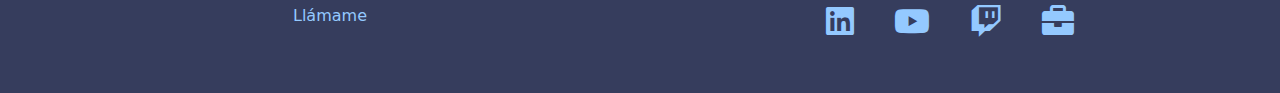
==== commit 4106079e: "Actualizacion" ====
--- a/index.html
+++ b/index.html
@@ -233,17 +233,17 @@
     </main>
     <footer class="footer">
         <div class="footer_contenido">
-            <h2>¡Contáctame!</h2>
+            <h2>¡Contactame!</h2>
             <a href="mailto:naniru08052003@gmail.com" target="_blank">Mándame un correo</a>
             <a href="tel:+34608699053" target="_blank">Llámame</a>
         </div>
         <div class="redes_sociales">
             <h2>Mis redes sociales</h2>
             <div class="iconos">
-                <a title="Linkedin"><i class="fa-brands fa-linkedin"></i></a>
-                <a href="Youtube"><i class="fa-brands fa-youtube"></i></a>
-                <a href="Twitch"><i class="fa-brands fa-twitch"></i></a>
-                <a href="Infojobs"><i class="fa-solid fa-briefcase"></i></a>
+                <a target="_blank" title="Linkedin" href="https://www.linkedin.com/in/jos%C3%A9-ignacio-nieto-rubio-211ba01b7/"><i class="fa-brands fa-linkedin"></i></a>
+                <a target="_blank" title="Youtube" href="https://www.youtube.com/@naxelus"><i class="fa-brands fa-youtube"></i></a>
+                <a target="_blank" title="Twitch" href="https://www.twitch.tv/naxelo"><i class="fa-brands fa-twitch"></i></a>
+                <a target="_blank" title="Infojobs" href="https://www.infojobs.net/candidate/cv/view/index.xhtml"><i class="fa-solid fa-briefcase"></i></a>
             </div>
         </div>
     </footer>
--- a/styles/styles.css
+++ b/styles/styles.css
@@ -128,7 +128,7 @@
 
 .tarjeta_1 {
     transform: translateX(0);
-    animation: cicloCompleto 15s ease-in-out infinite 3s;
+    animation: cicloCompleto 15s ease-in-out infinite 1.5s;
     z-index: 3;
 }
 .tarjeta_1:hover {
@@ -137,7 +137,7 @@
 .tarjeta_2 {
     transform: translate(20%);
     scale: 0.9;
-    animation: cicloCompleto2 15s ease-in-out infinite 3s;
+    animation: cicloCompleto2 15s ease-in-out infinite 1.5s;
 }
 .tarjeta_2:hover {
     animation-play-state: paused;
@@ -145,7 +145,7 @@
 .tarjeta_3 {
     transform: translate(-20%);
     scale: 0.9;
-    animation: cicloCompleto3 15s ease-in-out infinite 3s;
+    animation: cicloCompleto3 15s ease-in-out infinite 1.5s;
     z-index: 1;
 }
 .tarjeta_3:hover {
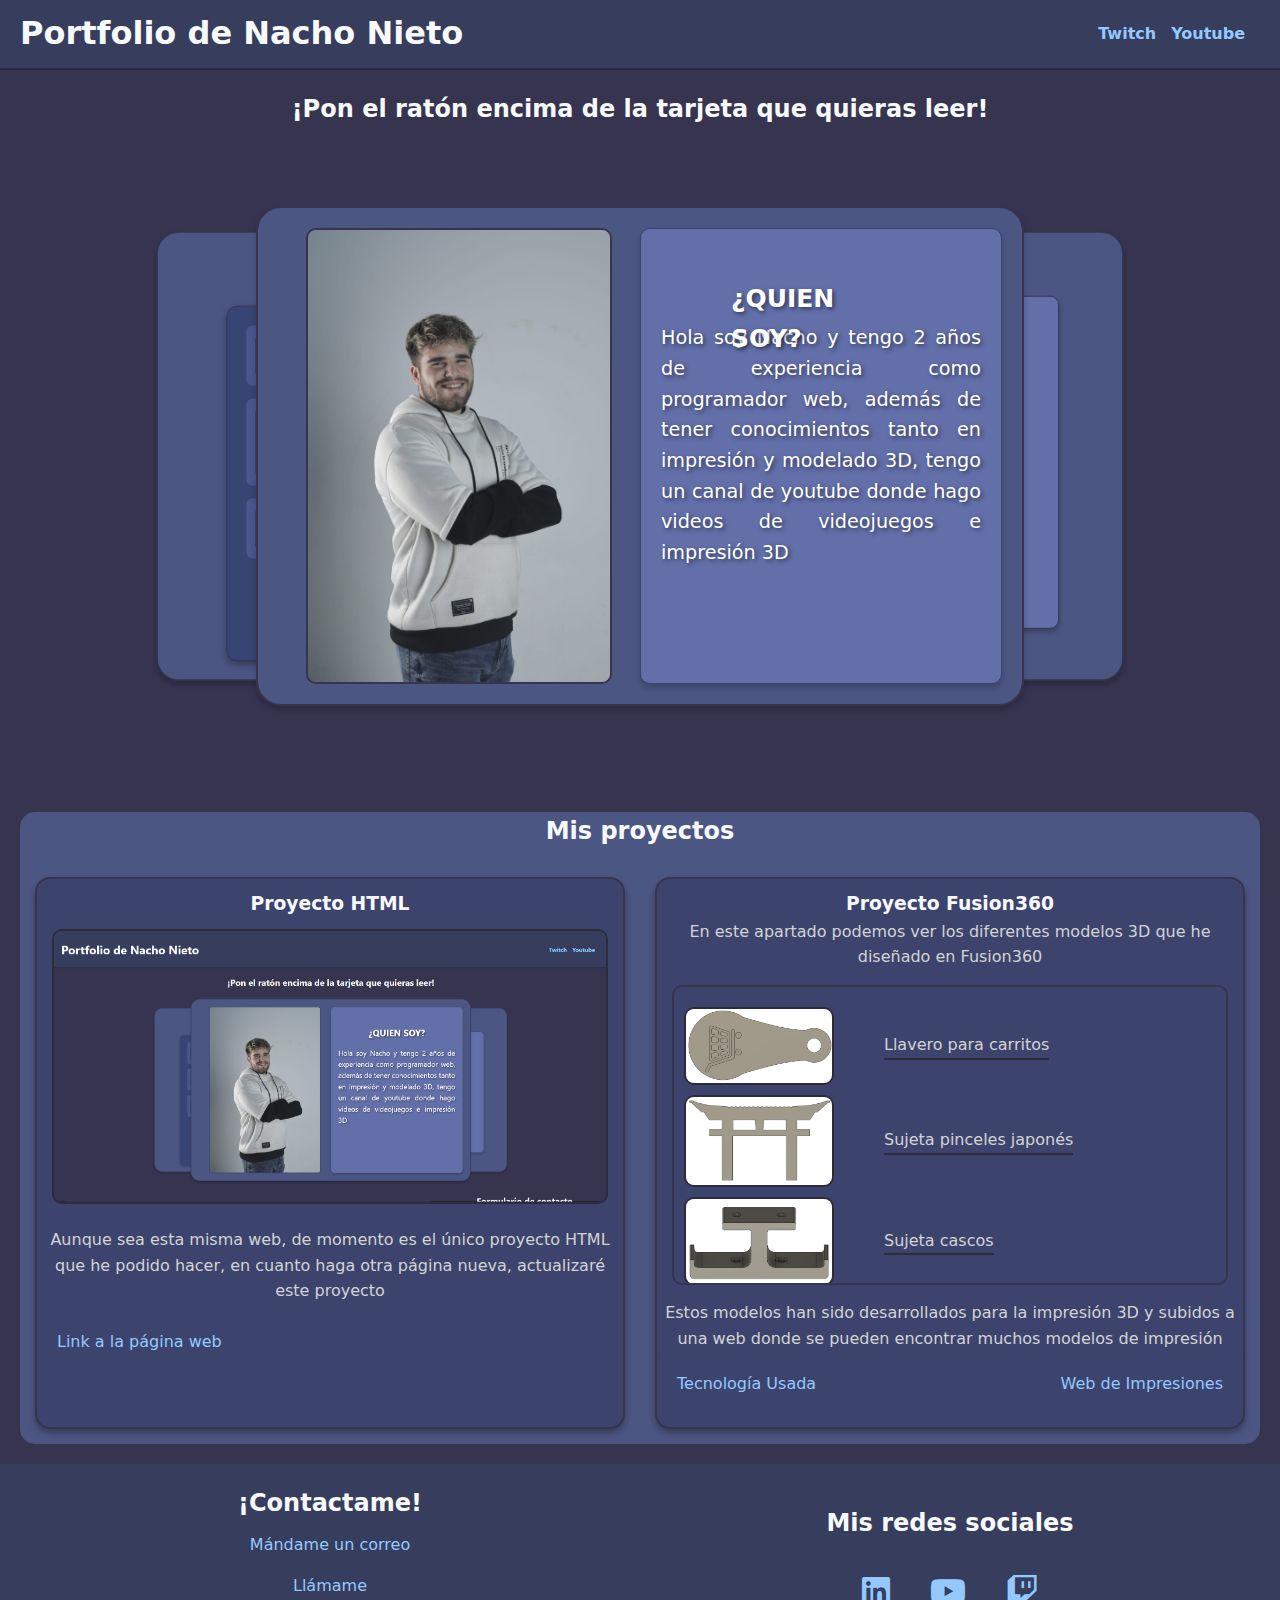
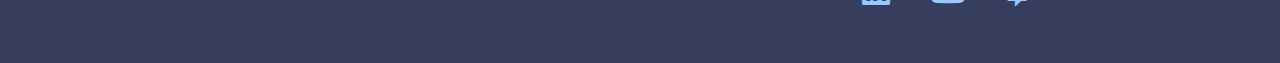
==== commit eb9d0cea: "Actualización: Quitado Infojobs ya que daba problemas" ====
--- a/index.html
+++ b/index.html
@@ -243,7 +243,6 @@
                 <a target="_blank" title="Linkedin" href="https://www.linkedin.com/in/jos%C3%A9-ignacio-nieto-rubio-211ba01b7/"><i class="fa-brands fa-linkedin"></i></a>
                 <a target="_blank" title="Youtube" href="https://www.youtube.com/@naxelus"><i class="fa-brands fa-youtube"></i></a>
                 <a target="_blank" title="Twitch" href="https://www.twitch.tv/naxelo"><i class="fa-brands fa-twitch"></i></a>
-                <a target="_blank" title="Infojobs" href="https://www.infojobs.net/candidate/cv/view/index.xhtml"><i class="fa-solid fa-briefcase"></i></a>
             </div>
         </div>
     </footer>
--- a/styles/styles.css
+++ b/styles/styles.css
@@ -49,7 +49,7 @@
 /*Código de la Cabecera*/
 .cabecera {
     width: 100%;
-    height: 100px;
+    height: 70px;
     border-bottom: 2px solid;
     display: flex;
     justify-content: space-between;
@@ -367,7 +367,6 @@
     grid-template-columns: 1fr 1fr;
     grid-template-rows: repeat(4, 1fr);
     gap: 2px;
-    
 }
 
 .detalles li{
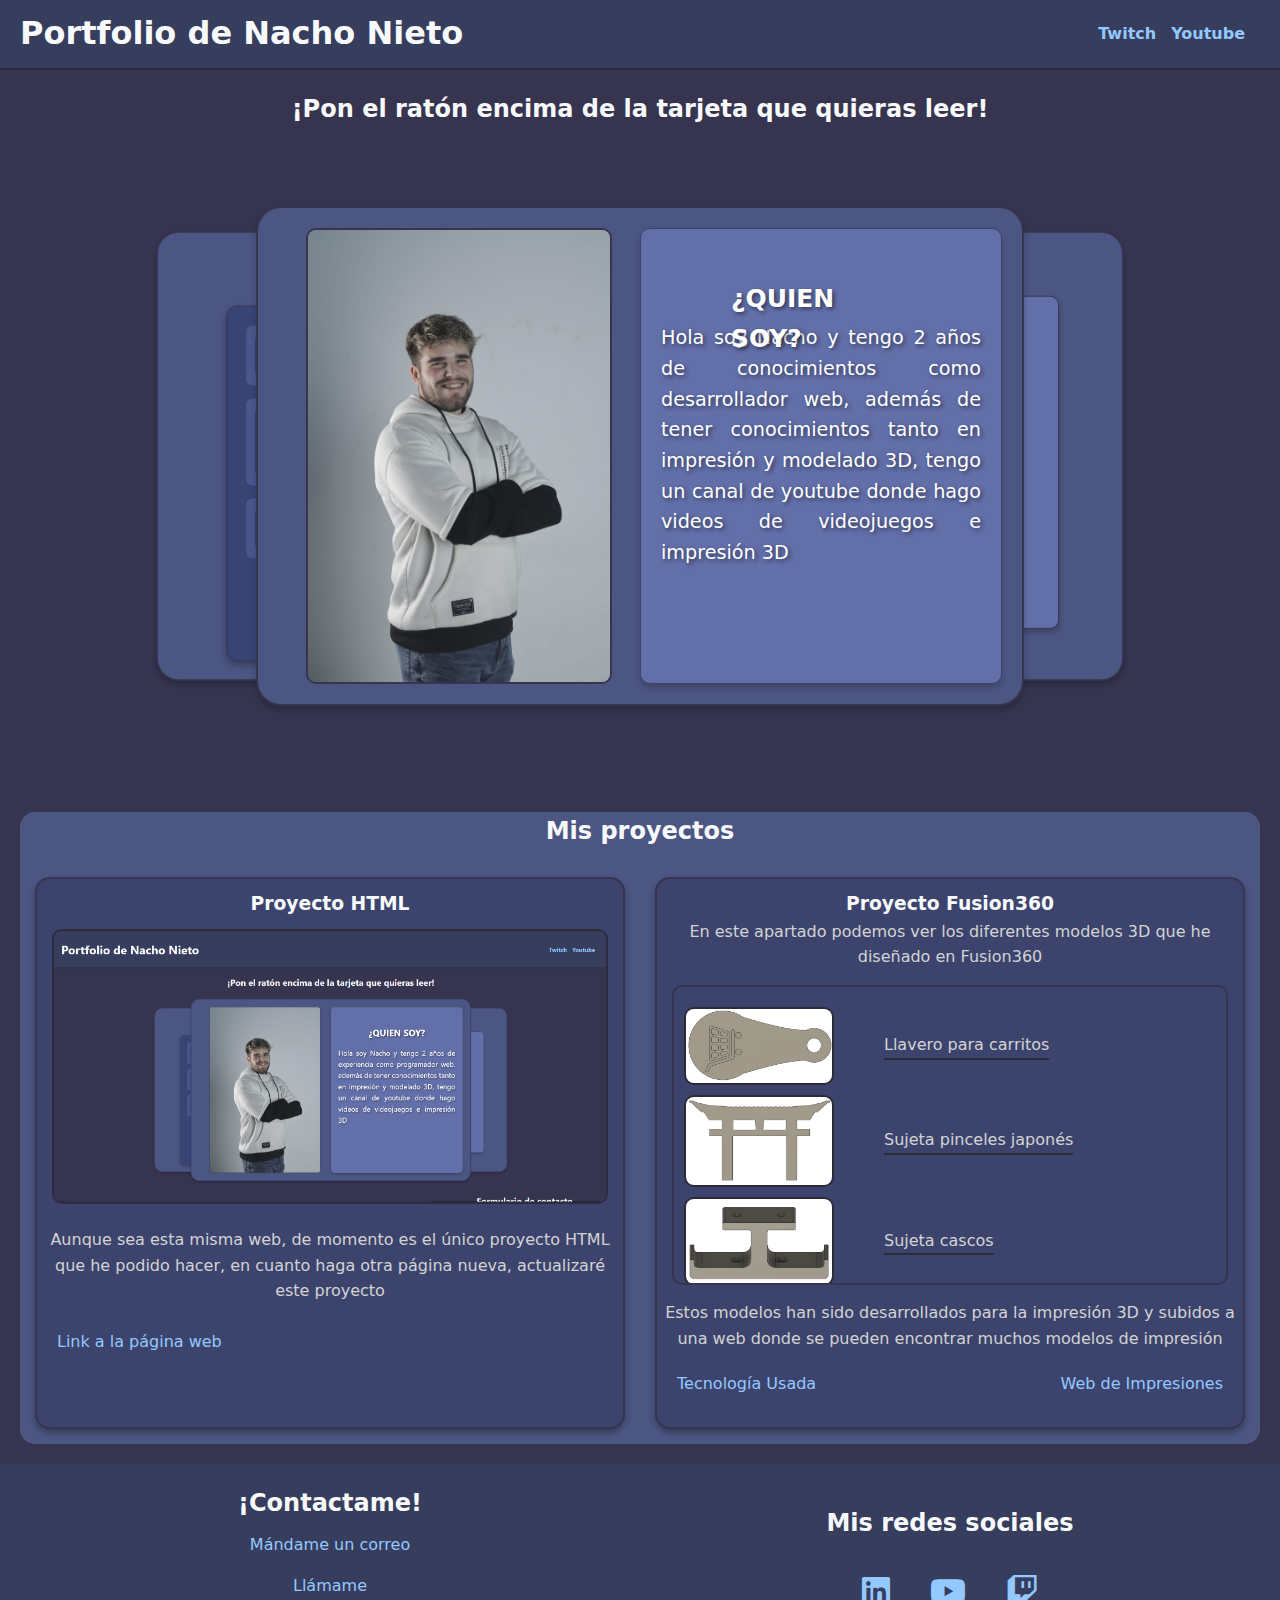
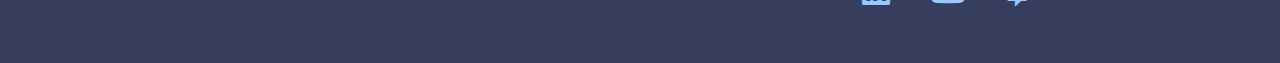
==== commit 85e74cf4: "Actualización: Sobre mi, tarjeta 1" ====
--- a/index.html
+++ b/index.html
@@ -49,7 +49,7 @@
                 <img class="foto-avatar" src="img/Foto_Carla_1.jpg" alt="Nacho Nieto">
                 <div class="tarjeta_1_contenido">
                     <h2>¿Quien soy?</h2>
-                    <p>Hola soy Nacho y tengo 2 años de experiencia como programador web, además de tener conocimientos tanto en impresión y modelado 3D, tengo un canal de youtube donde hago videos de videojuegos e impresión 3D</p>
+                    <p>Hola soy Nacho y tengo 2 años de conocimientos como desarrollador web, además de tener conocimientos tanto en impresión y modelado 3D, tengo un canal de youtube donde hago videos de videojuegos e impresión 3D</p>
                 </div>
             </article>
             <article class="tarjeta_2">
